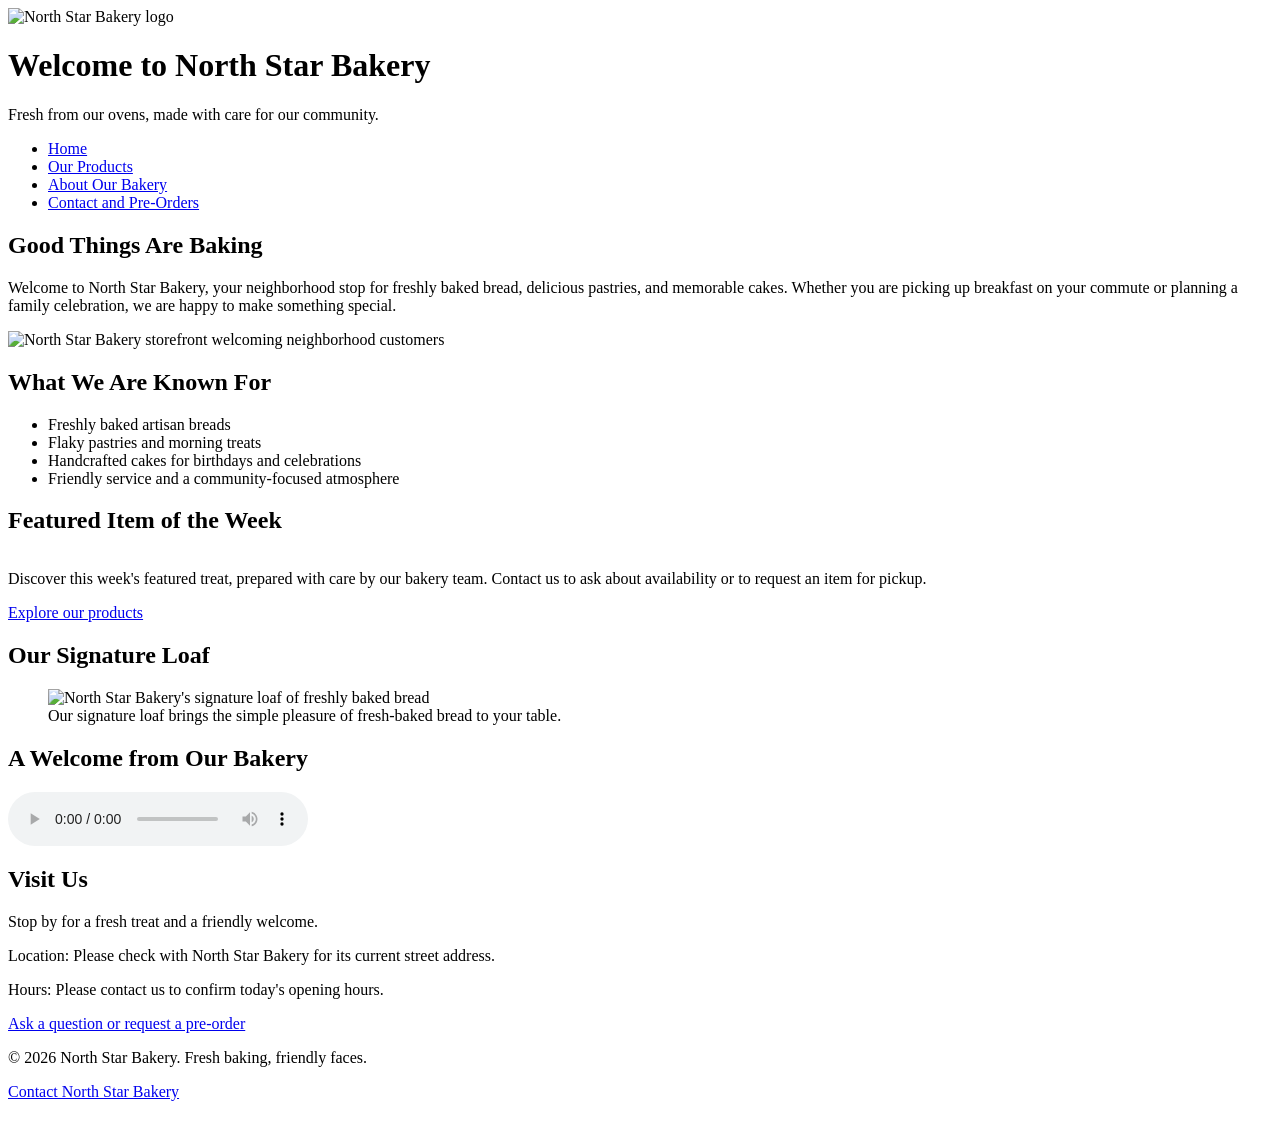
==== index.html @ d5c14e1e "Rename Index.html to index.html" ====
<html lang="en">
<head>
    <meta charset="UTF-8">
    <meta name="viewport" content="width=device-width, initial-scale=1.0">
    <title>North Star Bakery | Home</title>
    <meta name="description" content="Visit North Star Bakery for fresh breads, pastries, and handmade cakes made with care.">
</head>
<body>
    <header>
        <img src="bakery-logo.png" alt="North Star Bakery logo">
        <h1>Welcome to North Star Bakery</h1>
        <p>Fresh from our ovens, made with care for our community.</p>
    </header>

    <nav aria-label="Main navigation">
        <ul>
            <li><a href="index.html">Home</a></li>
            <li><a href="products.html">Our Products</a></li>
            <li><a href="about.html">About Our Bakery</a></li>
            <li><a href="contact.html">Contact and Pre-Orders</a></li>
        </ul>
    </nav>
    <main>
        <section>
            <h2>Good Things Are Baking</h2>
            <p>Welcome to North Star Bakery, your neighborhood stop for
            freshly baked bread, delicious pastries, and memorable cakes.
            Whether you are picking up breakfast on your commute or planning
            a family celebration, we are happy to make something special.</p>
            <img src="bakery-storefront.jpg"
                 alt="North Star Bakery storefront welcoming neighborhood customers">
        </section>
        <section>
            <h2>What We Are Known For</h2>
            <ul>
                <li>Freshly baked artisan breads</li>
                <li>Flaky pastries and morning treats</li>
                <li>Handcrafted cakes for birthdays and celebrations</li>
                <li>Friendly service and a community-focused atmosphere</li>
            </ul>
        </section>
        <section>
            <h2>Featured Item of the Week</h2>
            <picture>
                <source media="(max-width: 600px)"
                        srcset="bakery-feature-small.jpg">
                <source media="(min-width: 601px)"
                        srcset="bakery-feature-large.jpg">
                <img src="bakery-feature-large.jpg"
                     alt="This week's featured bakery specialty, freshly prepared by our bakers">
            </picture>
            <p>Discover this week's featured treat, prepared with care by
            our bakery team. Contact us to ask about availability or to
            request an item for pickup.</p>
            <p><a href="products.html">Explore our products</a></p>
        </section>
        <section>
            <h2>Our Signature Loaf</h2>
            <figure>
                <img src="bakery-signature-loaf.jpg"
                     alt="North Star Bakery's signature loaf of freshly baked bread">
                <figcaption>
                    Our signature loaf brings the simple pleasure of
                    fresh-baked bread to your table.
                </figcaption>
            </figure>
        </section>
        <section>
            <h2>A Welcome from Our Bakery</h2>
            <audio controls>
                <source src="bakery-welcome.mp3" type="audio/mpeg">
                Your browser does not support the audio player.
                Please visit North Star Bakery's Products or Contact page
                to learn more about our bakery.
            </audio>
        </section>
        <section>
            <h2>Visit Us</h2>
            <p>Stop by for a fresh treat and a friendly welcome.</p>
            <p>Location: Please check with North Star Bakery for its
            current street address.</p>
            <p>Hours: Please contact us to confirm today's opening hours.</p>
            <p><a href="contact.html">Ask a question or request a pre-order</a></p>
        </section>
    </main>
    <footer>
        <p>&copy; 2026 North Star Bakery. Fresh baking, friendly faces.</p>
        <p><a href="contact.html">Contact North Star Bakery</a></p>
    </footer>
</body>
</html>
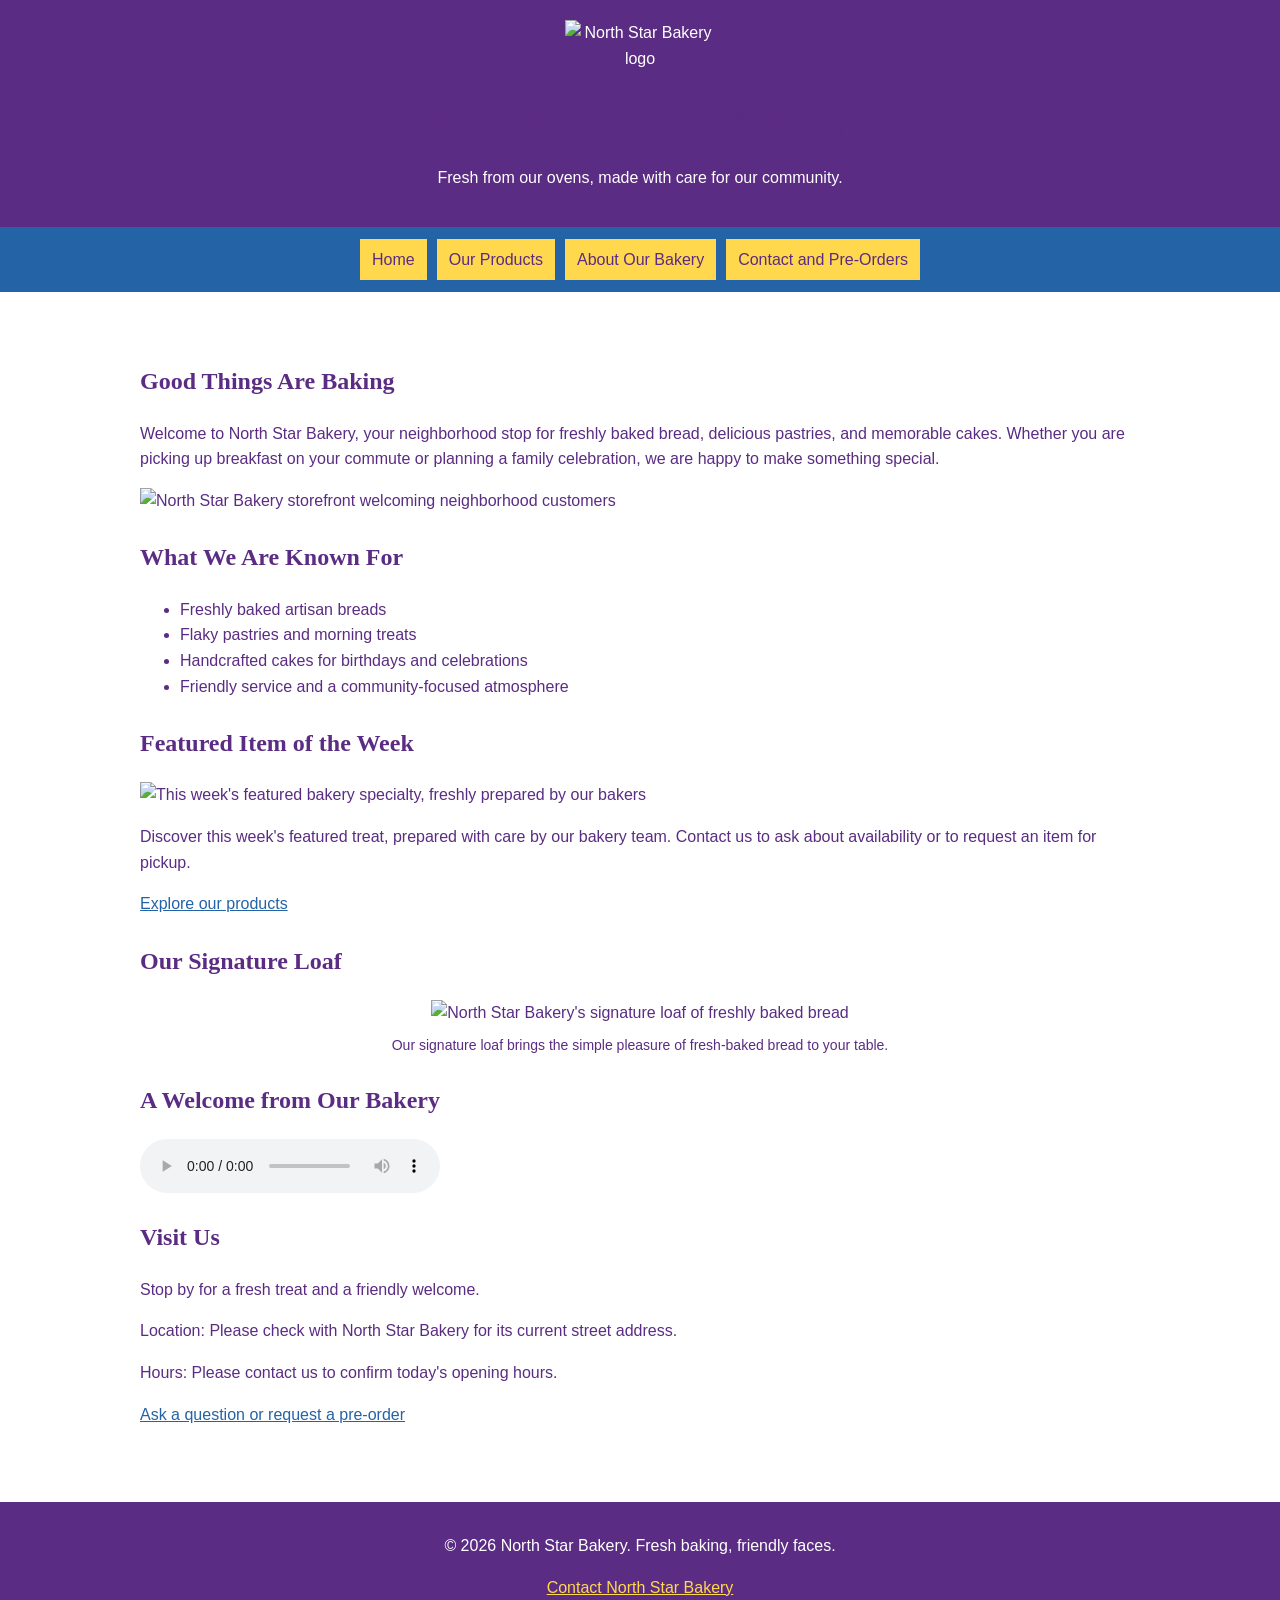
==== commit 060915e3: "Update index.html" ====
--- a/index.html
+++ b/index.html
@@ -4,6 +4,7 @@
     <meta name="viewport" content="width=device-width, initial-scale=1.0">
     <title>North Star Bakery | Home</title>
     <meta name="description" content="Visit North Star Bakery for fresh breads, pastries, and handmade cakes made with care.">
+      <link rel="stylesheet" href="style.css">
 </head>
 <body>
     <header>
--- a/style.css
+++ b/style.css
@@ -0,0 +1,149 @@
+:root {
+--purple: #5B2C83;
+--blue: #2463A6;
+--yellow: #FFD84D;
+--white: #FFFFFF;
+}
+
+body {
+margin: 0;
+font-family: Arial, Helvetica, sans-serif;
+background-color: var(--white);
+color: var(--purple);
+line-height: 1.6;
+}
+
+header {
+background-color: var(--purple);
+color: var(--white);
+padding: 20px;
+text-align: center;
+}
+
+header img {
+max-width: 150px;
+}
+
+h1, h2, h3 {
+font-family: Georgia, "Times New Roman", serif;
+}
+
+h1, h2 {
+color: var(--purple);
+}
+
+nav {
+background-color: var(--blue);
+padding: 12px;
+}
+
+nav ul {
+display: flex;
+flex-direction: column;
+align-items: center;
+gap: 10px;
+list-style: none;
+padding: 0;
+margin: 0;
+}
+
+nav a {
+color: var(--white);
+text-decoration: none;
+padding: 8px 12px;
+display: block;
+}
+
+nav a {
+background-color: var(--yellow);
+color: var(--purple);
+}
+
+main {
+max-width: 1000px;
+margin: 20px auto;
+padding: 20px;
+}
+
+section {
+margin-bottom: 25px;
+}
+
+img, video {
+max-width: 100%;
+height: auto;
+}
+
+figure {
+margin: 20px 0;
+text-align: center;
+}
+
+figcaption {
+font-size: 14px;
+margin-top: 8px;
+}
+
+a {
+color: var(--blue);
+}
+
+button, input[type="submit"] {
+background-color: var(--purple);
+color: var(--white);
+border: none;
+padding: 10px 16px;
+cursor: pointer;
+}
+
+button, input[type="submit"] {
+background-color: var(--blue);
+}
+
+form {
+max-width: 600px;
+}
+
+label {
+display: block;
+margin-top: 12px;
+}
+
+input, select, textarea {
+width: 100%;
+padding: 8px;
+margin-top: 5px;
+box-sizing: border-box;
+font-family: Arial, Helvetica, sans-serif;
+}
+
+fieldset {
+margin: 15px 0;
+padding: 15px;
+}
+
+legend {
+font-family: Georgia, "Times New Roman", serif;
+}
+
+footer {
+background-color: var(--purple);
+color: var(--white);
+text-align: center;
+padding: 15px;
+}
+
+footer a {
+color: var(--yellow);
+}
+
+@media (min-width: 700px) {
+nav ul {
+flex-direction: row;
+justify-content: center;
+}
+
+main {
+    padding: 30px;
+}
+}
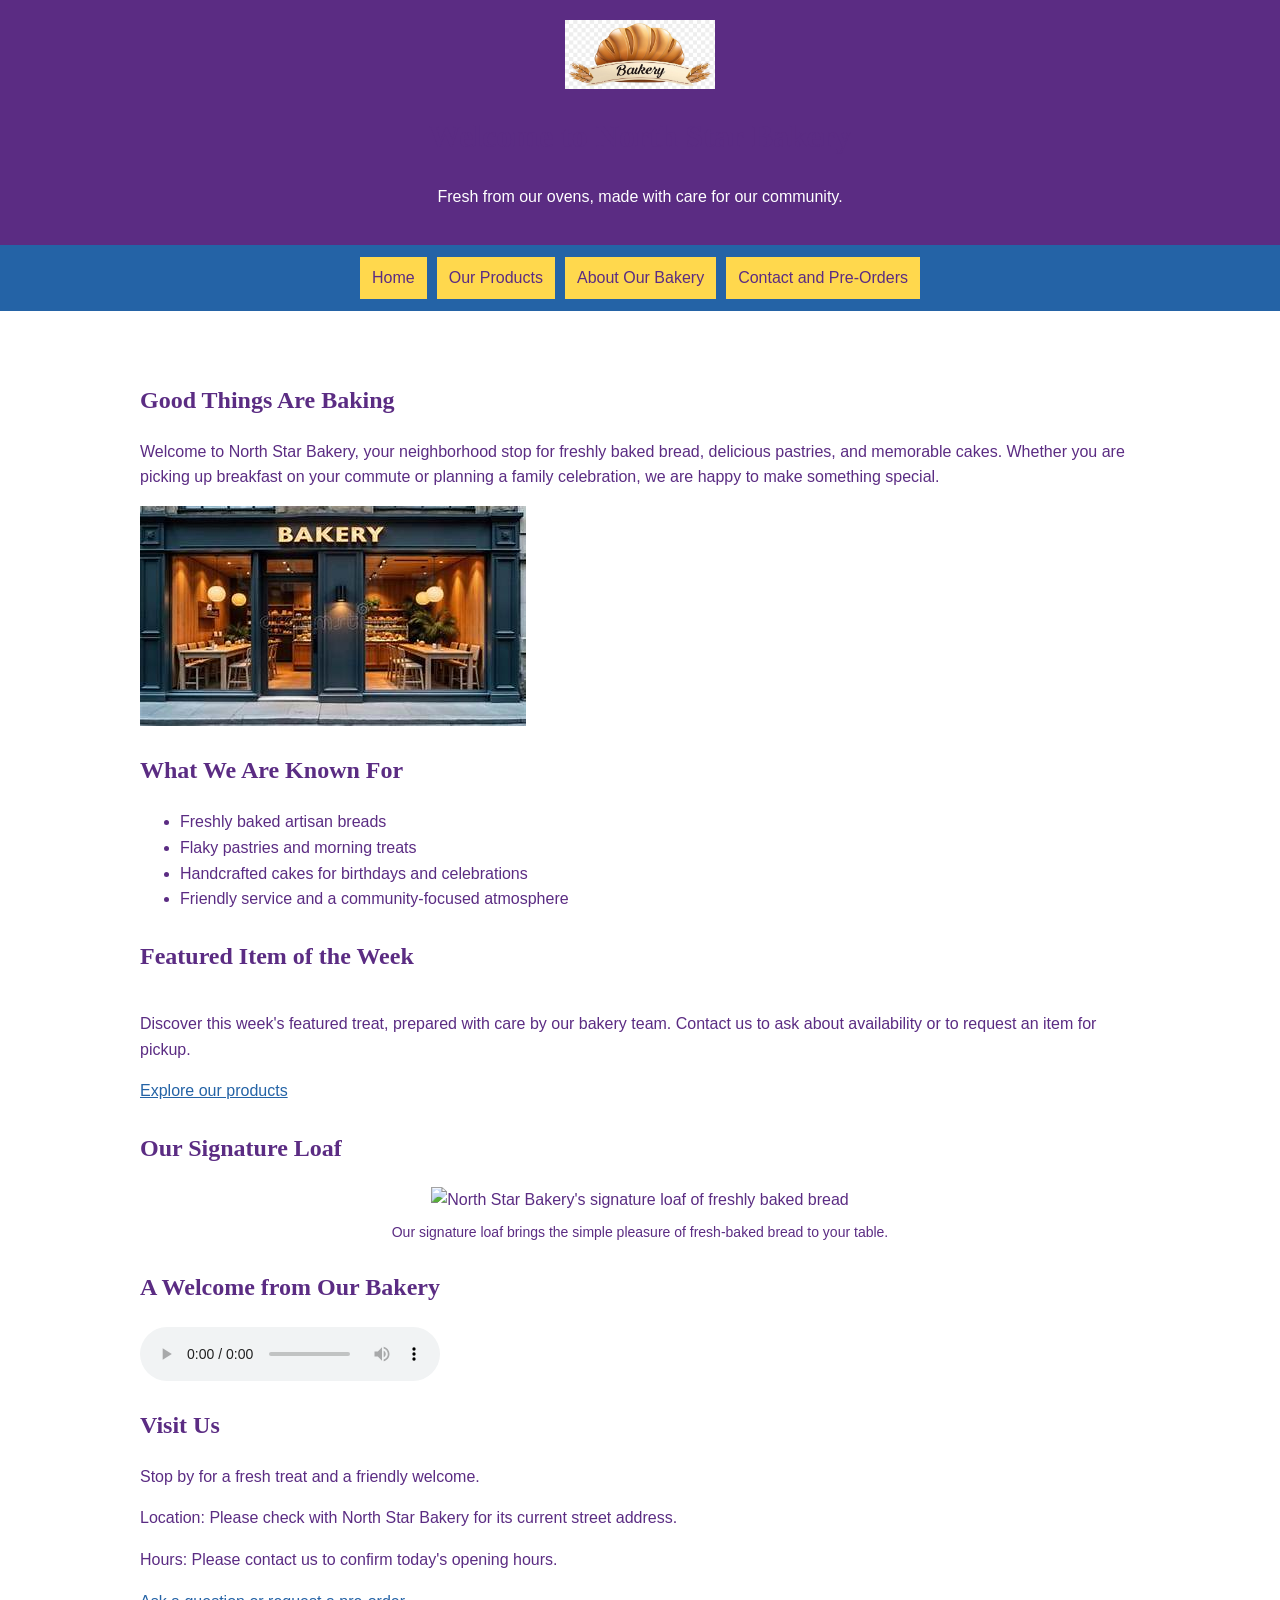
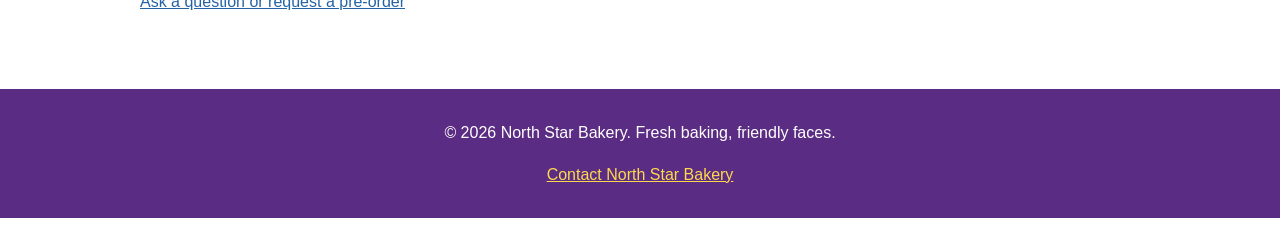
==== commit 991dadff: "Update index.html" ====
--- a/index.html
+++ b/index.html
@@ -8,7 +8,7 @@
 </head>
 <body>
     <header>
-        <img src="bakery-logo.png" alt="North Star Bakery logo">
+        <img src="bakery-logo.png.png" alt="North Star Bakery logo">
         <h1>Welcome to North Star Bakery</h1>
         <p>Fresh from our ovens, made with care for our community.</p>
     </header>
@@ -28,7 +28,7 @@
             freshly baked bread, delicious pastries, and memorable cakes.
             Whether you are picking up breakfast on your commute or planning
             a family celebration, we are happy to make something special.</p>
-            <img src="bakery-storefront.jpg"
+            <img src="bakery-storefront.png"
                  alt="North Star Bakery storefront welcoming neighborhood customers">
         </section>
         <section>
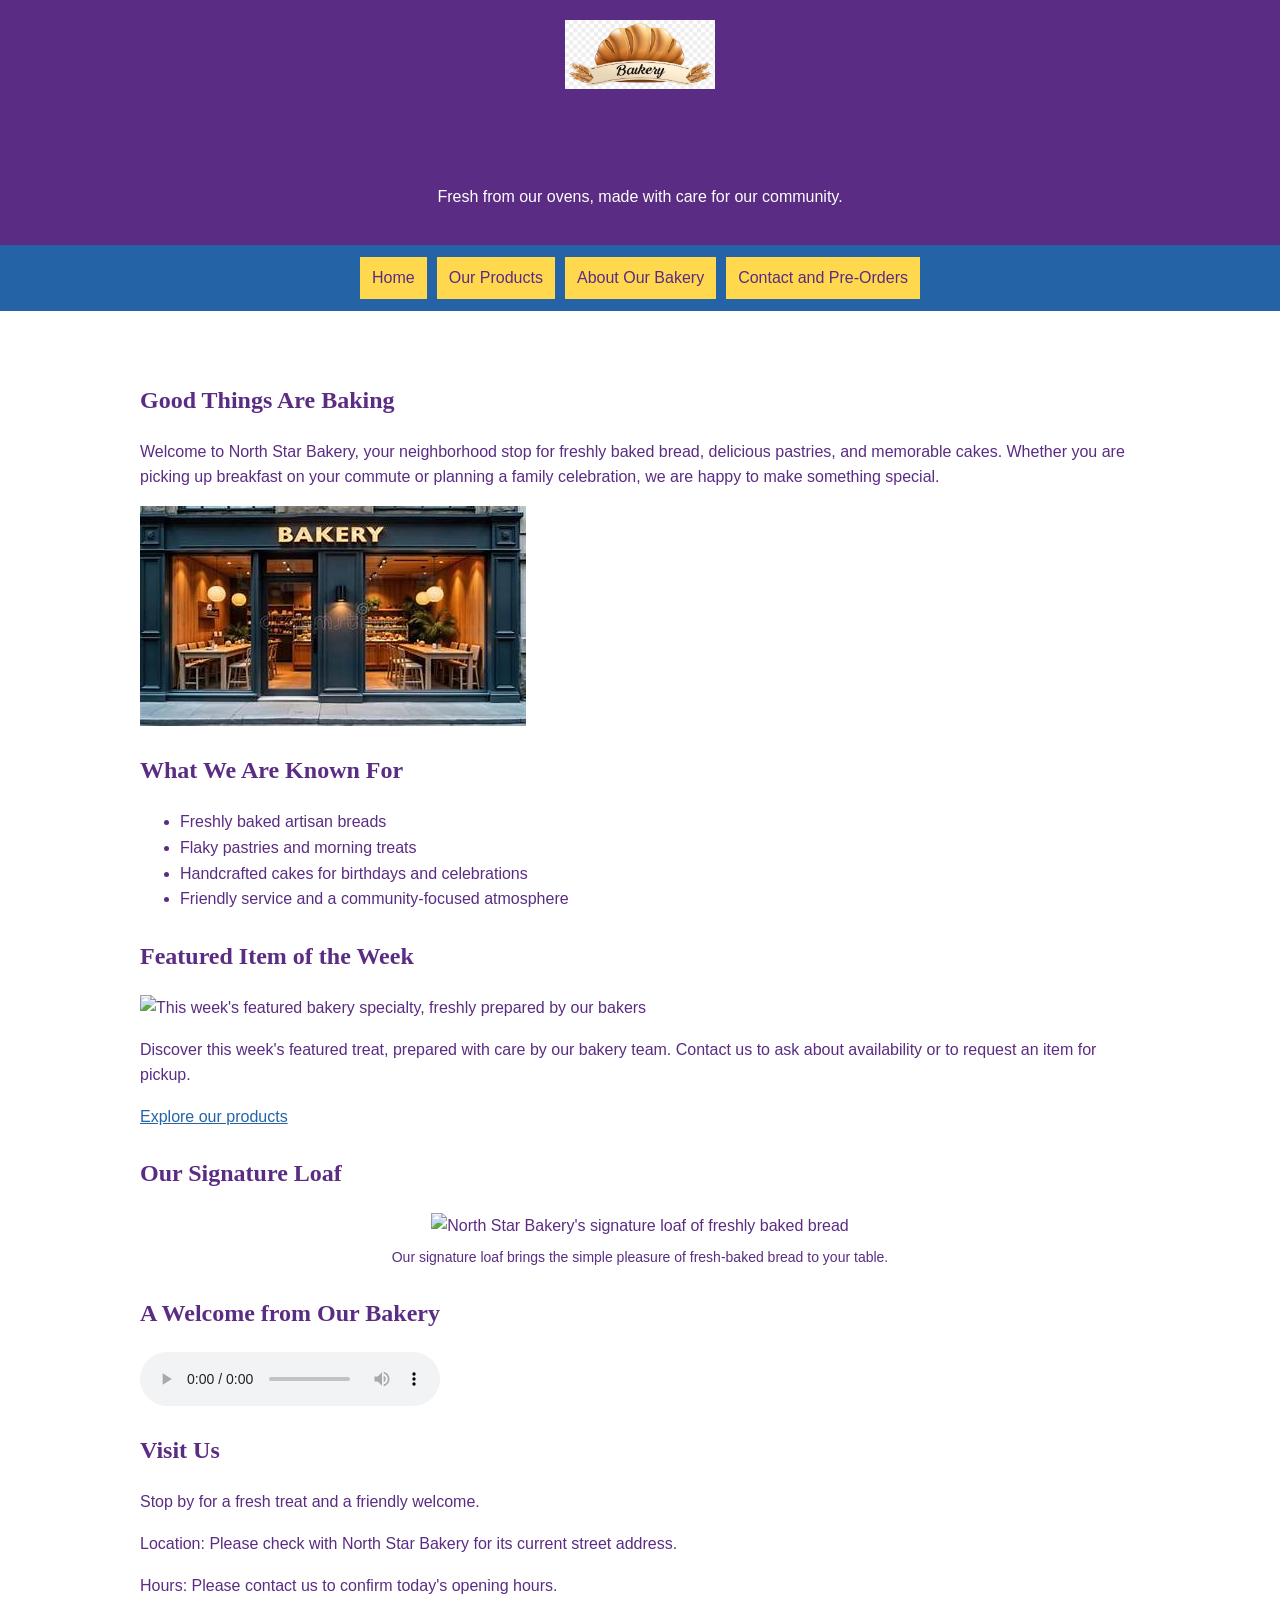
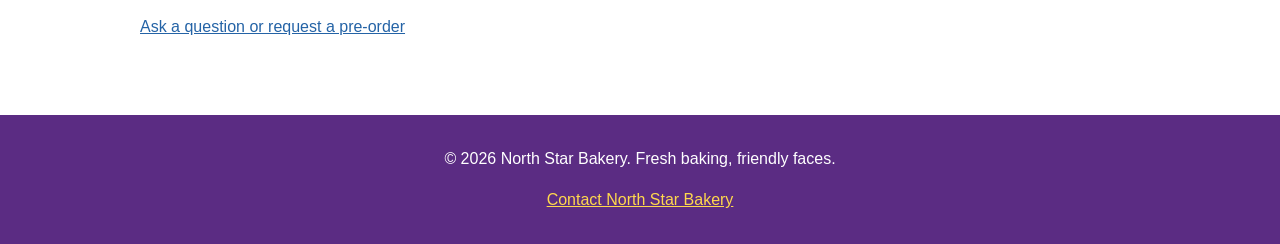
==== commit b6ba5d93: "Update index.html" ====
--- a/index.html
+++ b/index.html
@@ -44,10 +44,10 @@
             <h2>Featured Item of the Week</h2>
             <picture>
                 <source media="(max-width: 600px)"
-                        srcset="bakery-feature-small.jpg">
+                        srcset="bakery-feature-small.png">
                 <source media="(min-width: 601px)"
-                        srcset="bakery-feature-large.jpg">
-                <img src="bakery-feature-large.jpg"
+                        srcset="bakery-feature-large.png">
+                <img src="bakery-feature-large.png"
                      alt="This week's featured bakery specialty, freshly prepared by our bakers">
             </picture>
             <p>Discover this week's featured treat, prepared with care by
@@ -58,7 +58,7 @@
         <section>
             <h2>Our Signature Loaf</h2>
             <figure>
-                <img src="bakery-signature-loaf.jpg"
+                <img src="bakery-signature-loaf.png"
                      alt="North Star Bakery's signature loaf of freshly baked bread">
                 <figcaption>
                     Our signature loaf brings the simple pleasure of
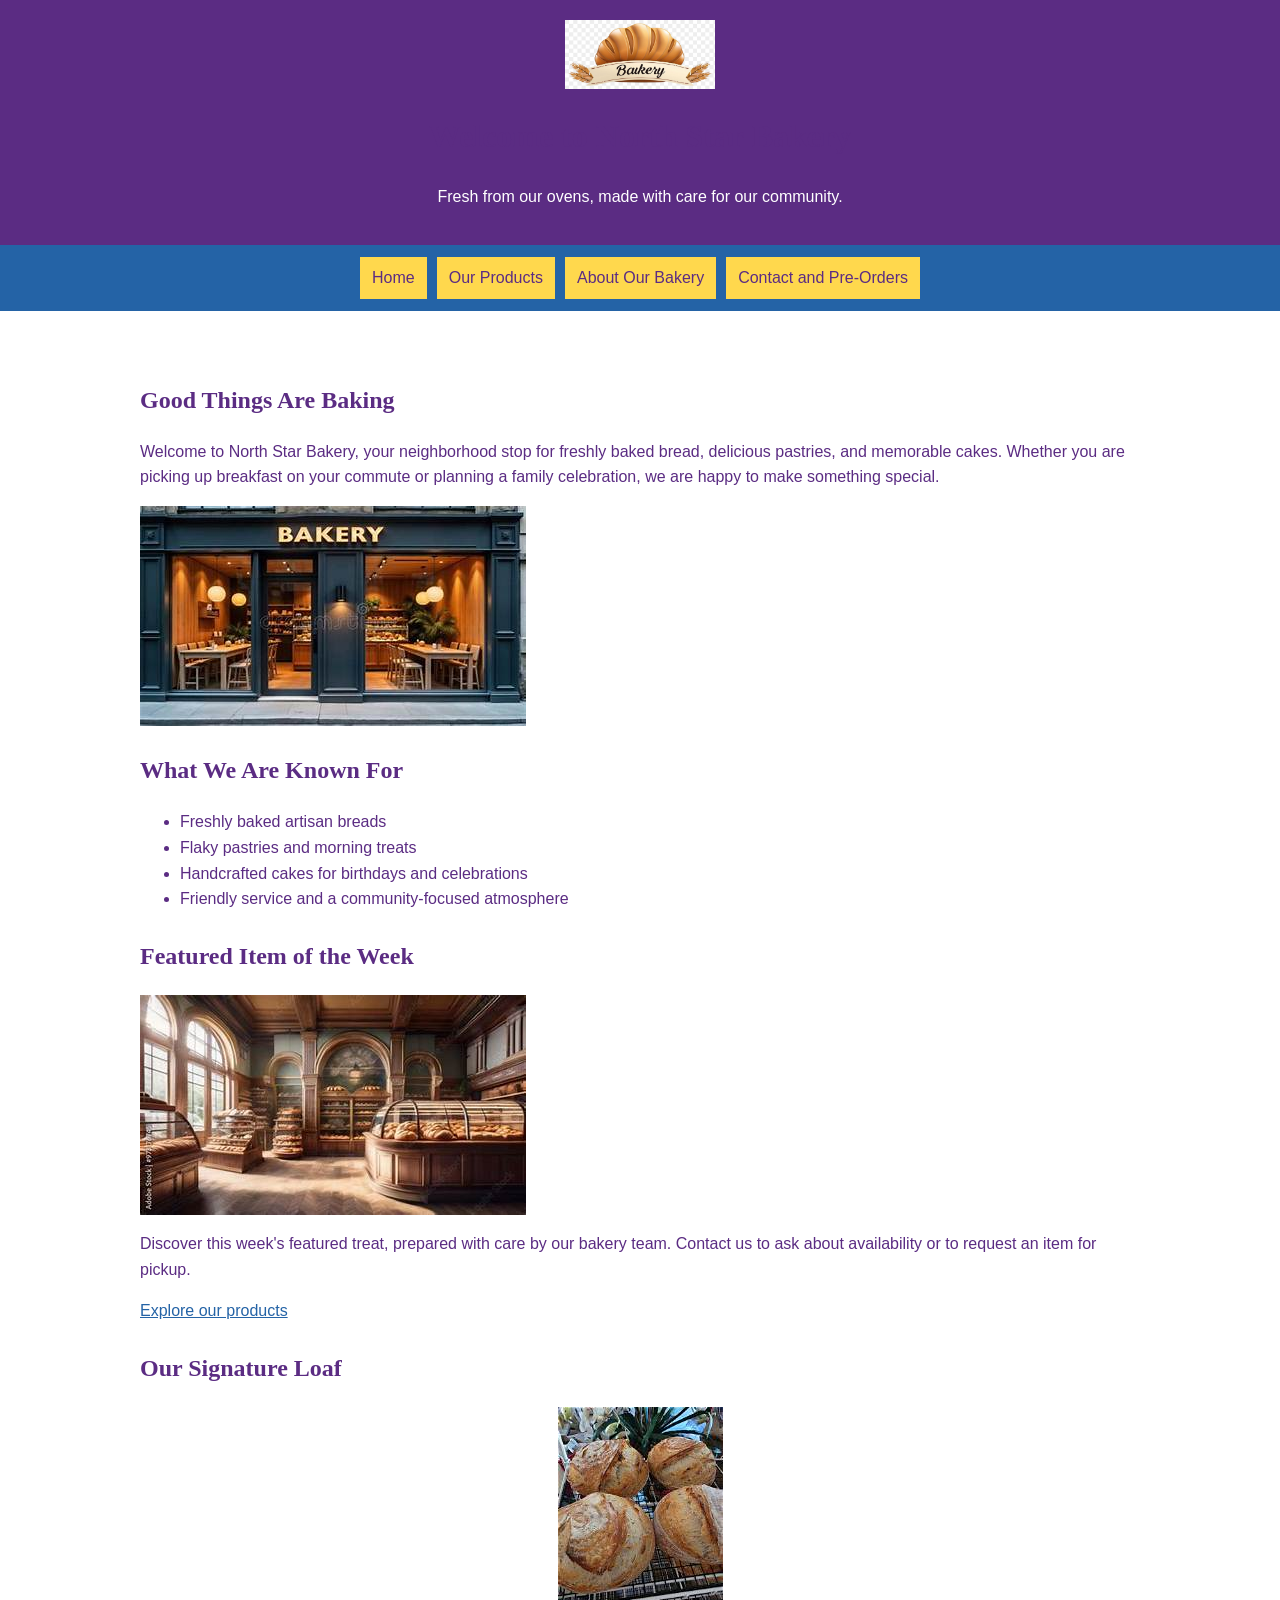
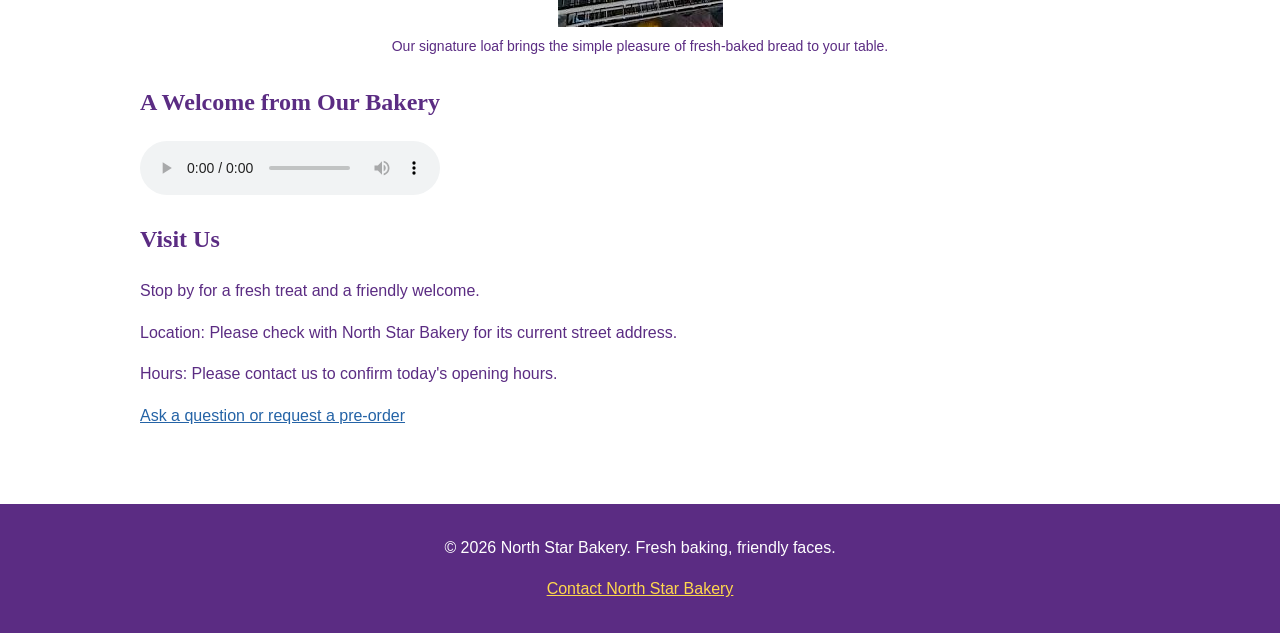
==== commit 5eb3dde6: "Update index.html" ====
--- a/index.html
+++ b/index.html
@@ -5,6 +5,7 @@
     <title>North Star Bakery | Home</title>
     <meta name="description" content="Visit North Star Bakery for fresh breads, pastries, and handmade cakes made with care.">
       <link rel="stylesheet" href="style.css">
+    <script src="script.js" defer></script>
 </head>
 <body>
     <header>
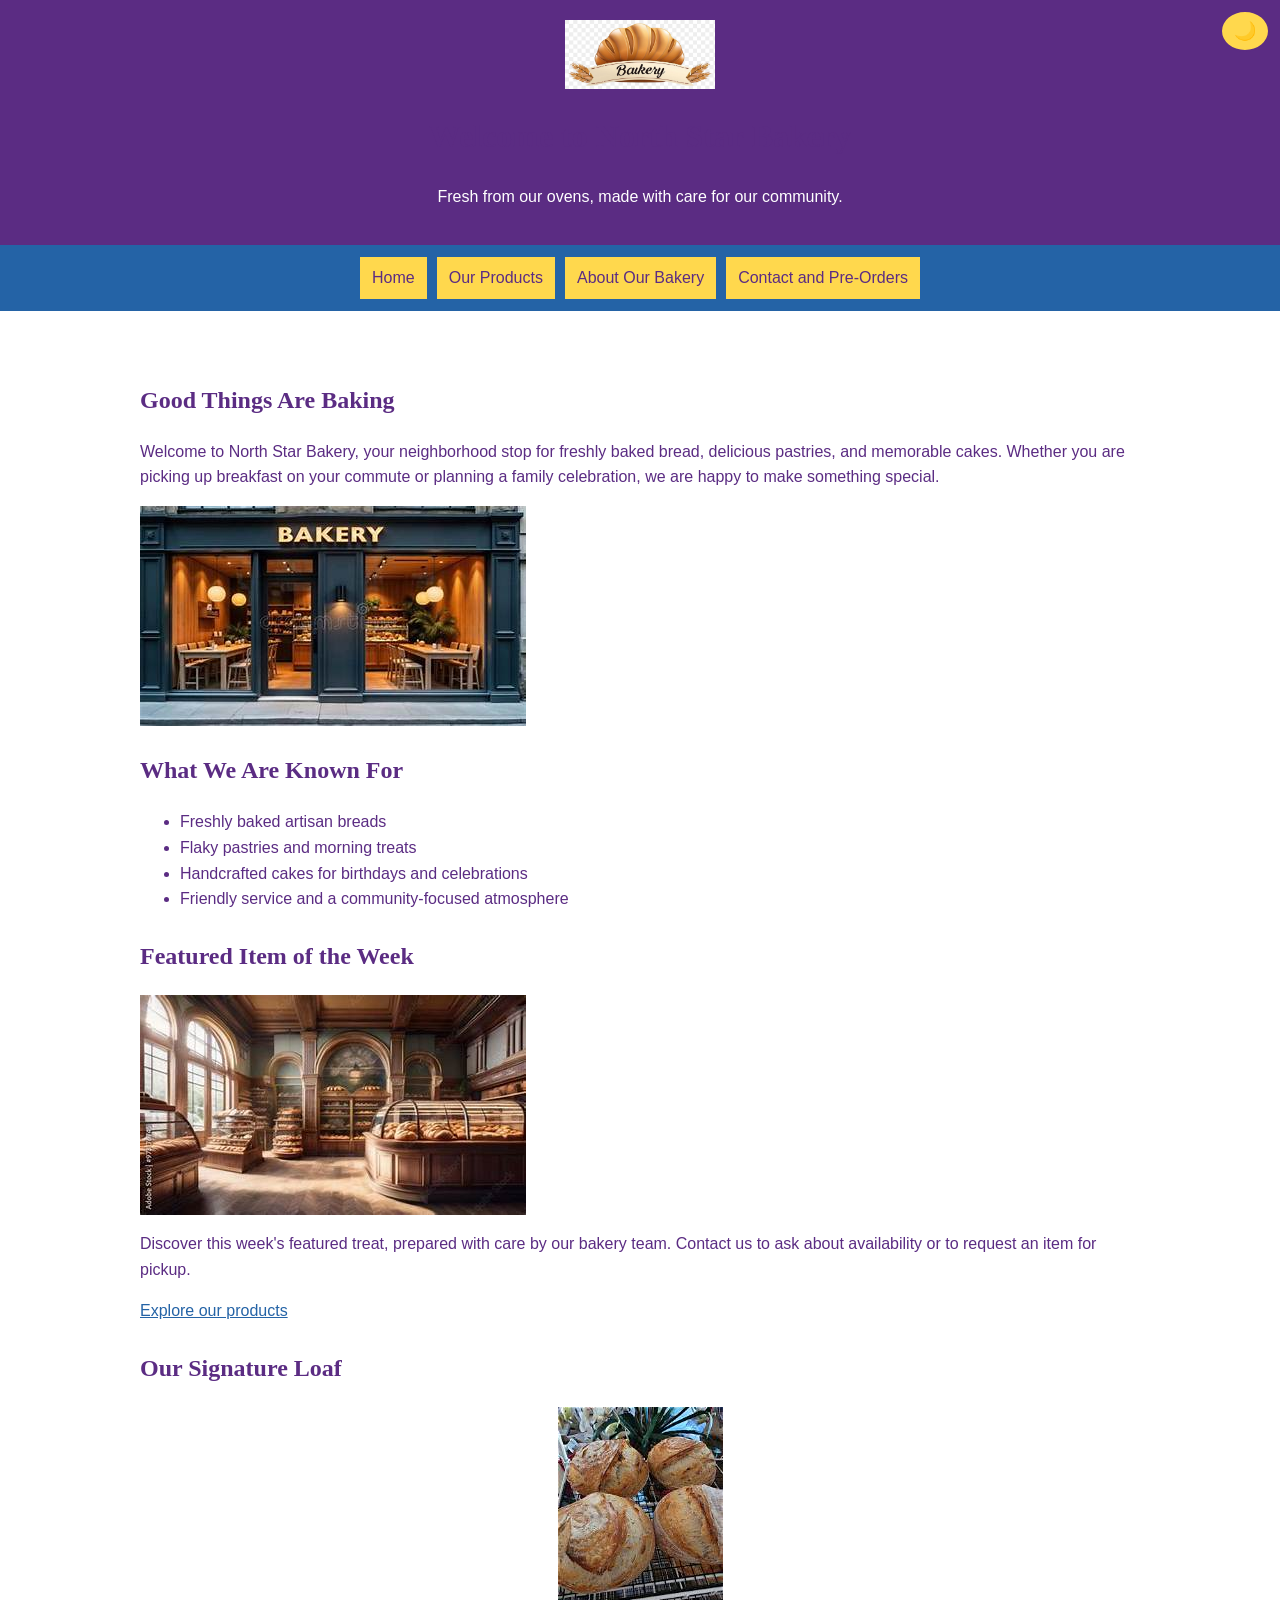
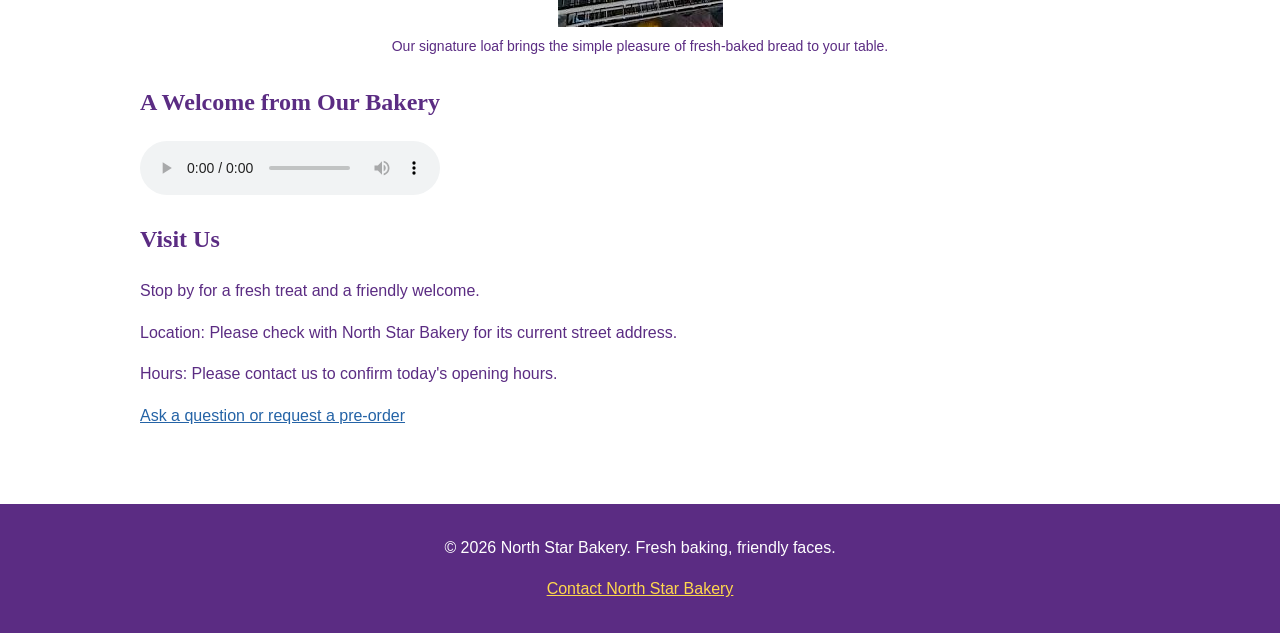
==== commit bc186c44: "Update index.html" ====
--- a/index.html
+++ b/index.html
@@ -10,6 +10,12 @@
 <body>
     <header>
         <img src="bakery-logo.png.png" alt="North Star Bakery logo">
+        <button
+    id="theme-toggle"
+    type="button"
+    aria-label="Switch to dark mode">
+    🌙
+</button>
         <h1>Welcome to North Star Bakery</h1>
         <p>Fresh from our ovens, made with care for our community.</p>
     </header>
--- a/style.css
+++ b/style.css
@@ -147,3 +147,70 @@
     padding: 30px;
 }
 }
+
+header {
+    position: relative;
+}
+
+#theme-toggle {
+    position: absolute;
+    top: 10px;
+    right: 10px;
+    width: auto;
+    padding: 8px 12px;
+    font-size: 18px;
+    background-color: #FFD84D;
+    color: #5B2C83;
+    border: 2px solid #5B2C83;
+    border-radius: 50%;
+    cursor: pointer;
+}
+
+body.dark-mode,
+body.dark-mode header,
+body.dark-mode nav,
+body.dark-mode main,
+body.dark-mode footer {
+    background-color: #000000;
+    color: #FFFFFF;
+}
+
+body.dark-mode h1,
+body.dark-mode h2,
+body.dark-mode h3,
+body.dark-mode p,
+body.dark-mode li,
+body.dark-mode label,
+body.dark-mode legend,
+body.dark-mode figcaption,
+body.dark-mode a {
+    color: #FFFFFF;
+}
+
+body.dark-mode nav a {
+    background-color: #000000;
+    color: #FFFFFF;
+}
+
+body.dark-mode input,
+body.dark-mode select,
+body.dark-mode textarea {
+    background-color: #222222;
+    color: #FFFFFF;
+    border: 1px solid #FFFFFF;
+}
+
+body.dark-mode fieldset {
+    border-color: #FFFFFF;
+}
+
+body.dark-mode button:not(#theme-toggle),
+body.dark-mode input[type="submit"] {
+    background-color: #2463A6;
+    color: #FFFFFF;
+}
+
+body.dark-mode #theme-toggle {
+    background-color: #FFD84D;
+    color: #5B2C83;
+}
